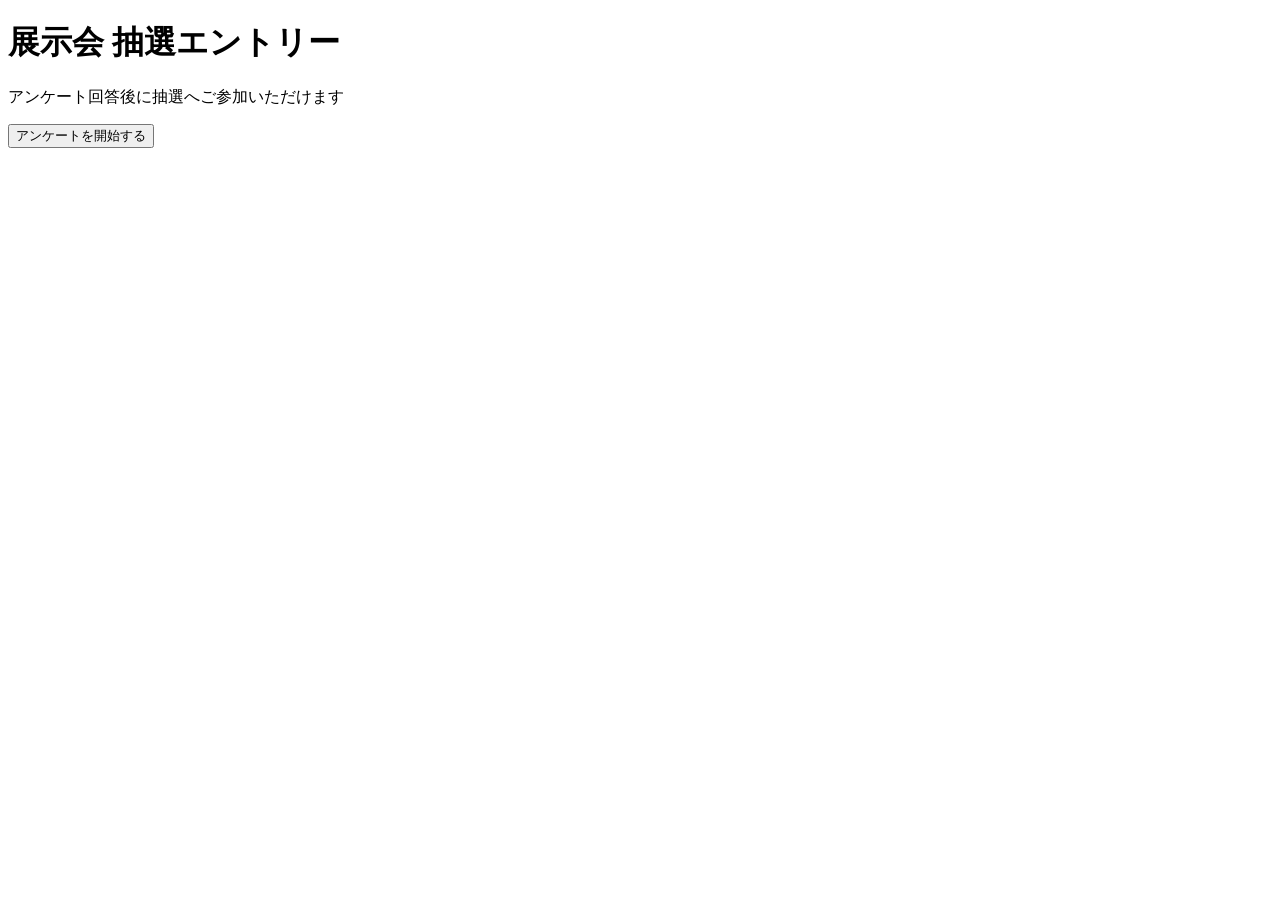
==== test/index.html @ 293f1bc6 "Add test index" ====
<!DOCTYPE html>
<html lang="ja">
<head>
  <meta charset="UTF-8">
  <title>展示会 抽選エントリー</title>
  <meta name="viewport" content="width=device-width, initial-scale=1">
  <link rel="stylesheet" href="style.css">
</head>
<body>

  <div class="entry-container">

    <h1>展示会 抽選エントリー</h1>

    <p>
      アンケート回答後に抽選へご参加いただけます
    </p>

    <div class="entry-buttons">

      <button id="startEntry">
        アンケートを開始する
      </button>

      <script>
      document.getElementById("startEntry")
        .addEventListener("click", () => {

          /* 前の来場者の情報を削除 */
          sessionStorage.removeItem("survey");
          sessionStorage.removeItem("drawCompleted");

          location.href = "questionnaire.html";
        });
      </script>

    </div>

  </div>

</body>
</html>
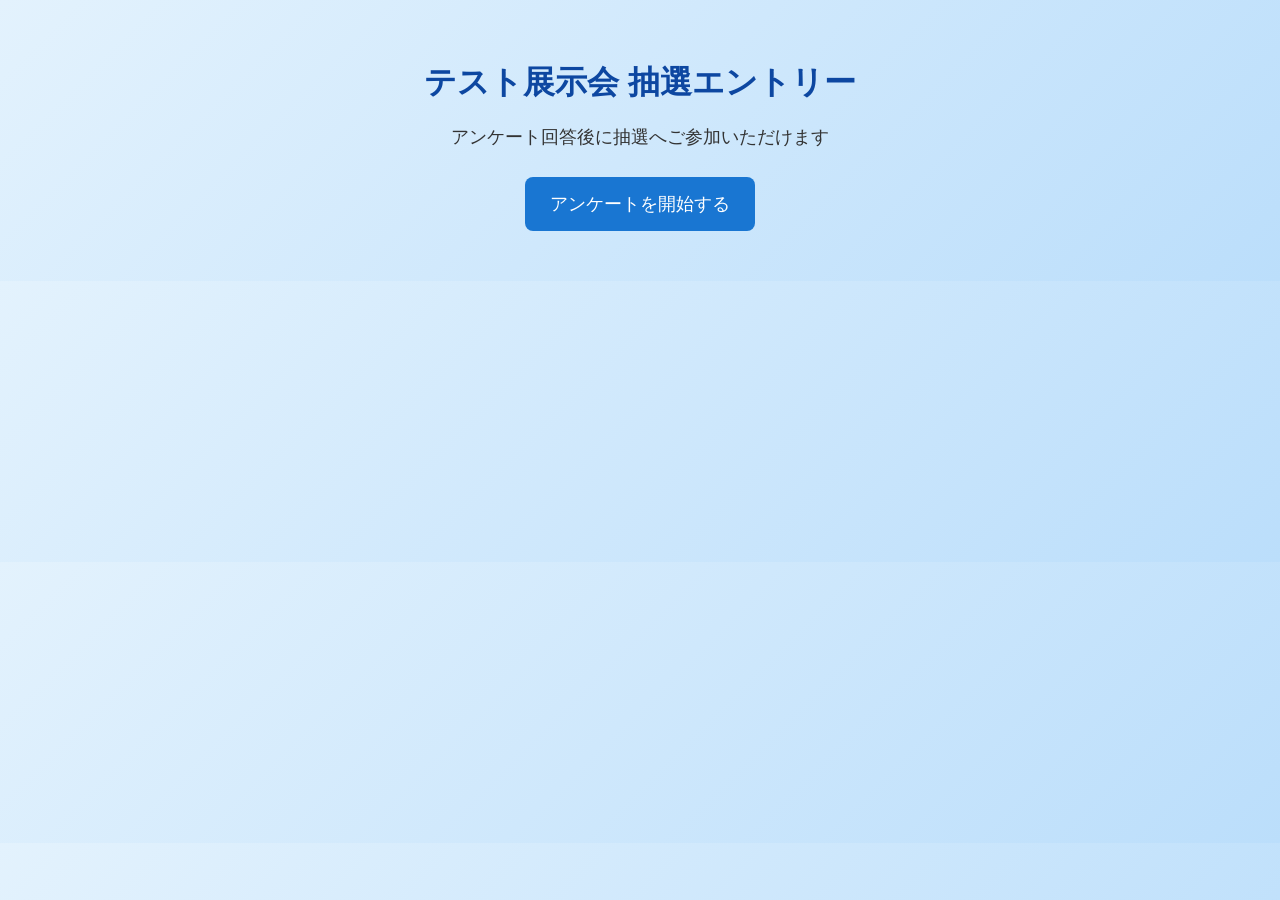
==== commit 34f68c97: "Update index.html" ====
--- a/test/index.html
+++ b/test/index.html
@@ -2,7 +2,7 @@
 <html lang="ja">
 <head>
   <meta charset="UTF-8">
-  <title>展示会 抽選エントリー</title>
+  <title>テスト展示会 抽選エントリー</title>
   <meta name="viewport" content="width=device-width, initial-scale=1">
   <link rel="stylesheet" href="style.css">
 </head>
@@ -10,7 +10,7 @@
 
   <div class="entry-container">
 
-    <h1>展示会 抽選エントリー</h1>
+    <h1>テスト展示会 抽選エントリー</h1>
 
     <p>
       アンケート回答後に抽選へご参加いただけます
--- a/test/style.css
+++ b/test/style.css
@@ -0,0 +1,231 @@
+body {
+  font-family: "Yu Gothic", sans-serif;
+  background: linear-gradient(135deg, #e3f2fd, #bbdefb);
+  margin: 0;
+  padding: 40px;
+  text-align: center;
+}
+
+h1 {
+  color: #0d47a1;
+  margin-bottom: 20px;
+}
+
+p {
+  font-size: 18px;
+  color: #333;
+}
+
+button {
+  background-color: #1976d2;
+  color: white;
+  border: none;
+  padding: 15px 25px;
+  font-size: 18px;
+  border-radius: 8px;
+  cursor: pointer;
+  margin: 10px;
+}
+
+button:hover {
+  background-color: #0d47a1;
+}
+
+input[type="text"] {
+  padding: 10px;
+  font-size: 16px;
+  width: 80%;
+  max-width: 300px;
+  margin-top: 10px;
+  border-radius: 6px;
+  border: 1px solid #90caf9;
+}
+/* 🔥 激熱フラッシュ（在庫10以下） */
+.hot-flash {
+  animation: hotFlash 0.8s ease-out;
+}
+@keyframes hotFlash {
+  0% { filter: brightness(1); }
+  50% { filter: brightness(2); }
+  100% { filter: brightness(1); }
+}
+
+/* 🔥 激熱バナー */
+#hotBanner {
+  display:none;
+  position:fixed;
+  top:10px;
+  left:50%;
+  transform:translateX(-50%);
+  background:red;
+  color:white;
+  padding:10px 20px;
+  font-size:24px;
+  border-radius:10px;
+  z-index:999;
+  box-shadow:0 0 10px red;
+}
+
+/* 🔥 ボタン揺れ（在庫5以下） */
+.hot-shake {
+  animation: shake 0.5s infinite;
+}
+@keyframes shake {
+  0% { transform: translateX(0); }
+  25% { transform: translateX(-5px); }
+  50% { transform: translateX(5px); }
+  75% { transform: translateX(-5px); }
+  100% { transform: translateX(0); }
+}
+
+/* ✨ レア演出（microSD・水筒専用） */
+.rare-flash {
+  animation: rareFlash 1s ease-out;
+}
+@keyframes rareFlash {
+  0% { filter: brightness(1); }
+  50% { filter: brightness(3) saturate(2); }
+  100% { filter: brightness(1); }
+}
+
+/* ✨ レアバナー */
+#rareBanner {
+  display:none;
+  position:fixed;
+  top:20px;
+  left:50%;
+  transform:translateX(-50%);
+  background:linear-gradient(45deg, red, gold);
+  color:white;
+  padding:15px 25px;
+  font-size:28px;
+  border-radius:12px;
+  z-index:999;
+  box-shadow:0 0 20px gold;
+}
+
+/* ✨ レアボタン（金色） */
+.rare-button {
+  background:linear-gradient(45deg, gold, orange) !important;
+  color:black !important;
+  box-shadow:0 0 20px gold;
+}
+/* =========================
+   スマホ最適化
+========================= */
+
+*{
+  box-sizing:border-box;
+}
+
+@media (max-width: 768px){
+
+  body{
+    padding:16px;
+    text-align:left;
+  }
+
+  h1{
+    font-size:32px;
+    text-align:center;
+    line-height:1.4;
+  }
+
+  h3{
+    font-size:22px;
+    line-height:1.5;
+  }
+
+  p{
+    font-size:18px;
+    line-height:1.8;
+  }
+
+  label{
+    display:block;
+    padding:12px;
+    margin:8px 0;
+    background:#ffffff;
+    border-radius:10px;
+  }
+
+  input[type="radio"],
+  input[type="checkbox"]{
+    width:24px;
+    height:24px;
+    margin-right:10px;
+    vertical-align:middle;
+  }
+
+  select,
+  textarea,
+  input[type="text"]{
+    width:100%;
+    max-width:none;
+    font-size:16px;
+    padding:12px;
+    margin-top:8px;
+  }
+
+  textarea{
+    min-height:140px;
+  }
+
+  button{
+    width:100%;
+    min-height:70px;
+    font-size:22px;
+    margin-top:15px;
+  }
+
+}
+/* スマホ向け */
+
+@media (max-width: 768px){
+
+  h1{
+    font-size: 38px;
+    line-height: 1.4;
+  }
+
+  p{
+    font-size: 22px;
+    line-height: 1.6;
+  }
+
+  #start{
+    width: 100%;
+    max-width: 450px;
+    min-height: 90px;
+    font-size: 32px;
+    font-weight: bold;
+  }
+
+  #staffConfirm{
+    width: 100%;
+    max-width: 450px;
+    min-height: 90px;
+    font-size: 28px;
+    margin-top: 20px;
+  }
+
+  #result{
+    font-size: 48px !important;
+    font-weight: bold;
+    line-height: 1.5;
+    margin-top: 25px;
+    color: #ff5722;
+    text-shadow:
+      0 0 10px gold,
+      0 0 20px gold;
+  }
+
+
+  #hotBanner{
+    font-size: 28px;
+  }
+
+  .rouletteCenter{
+    font-size: 30px;
+  }
+}
